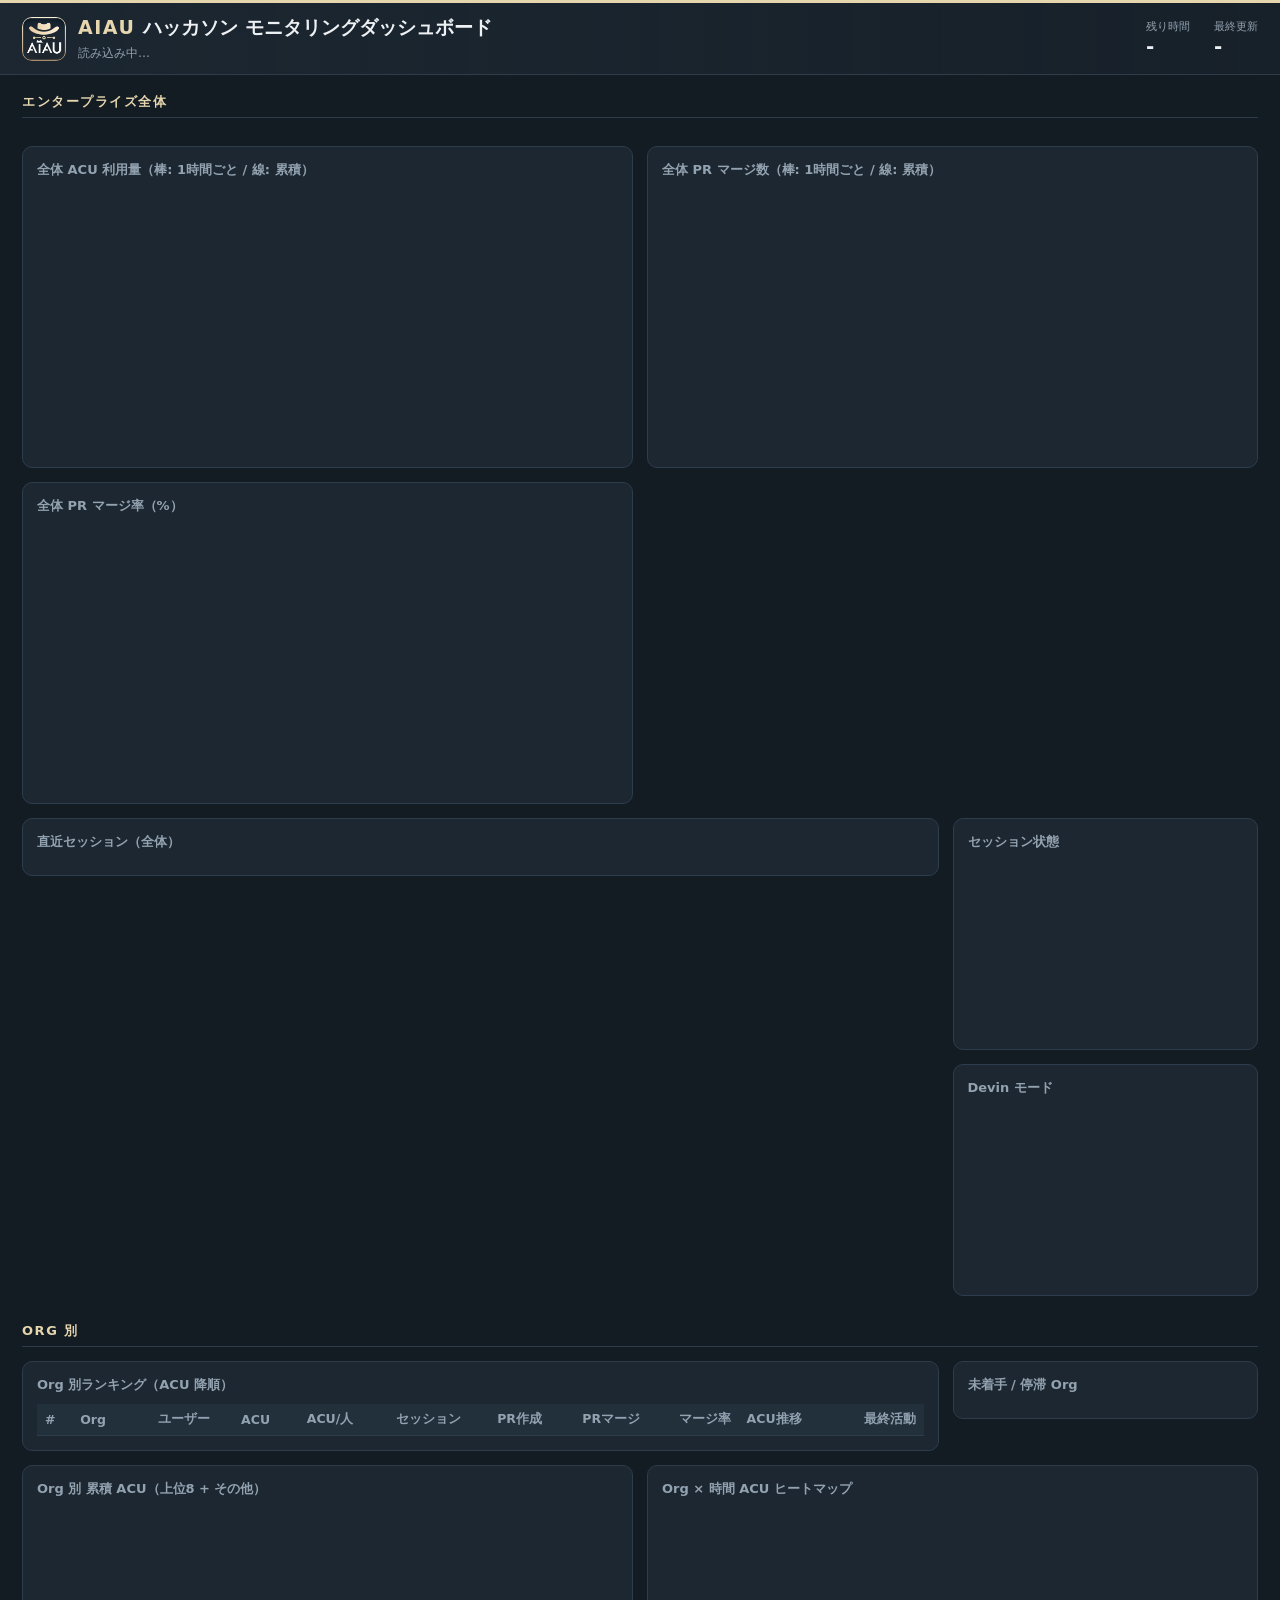
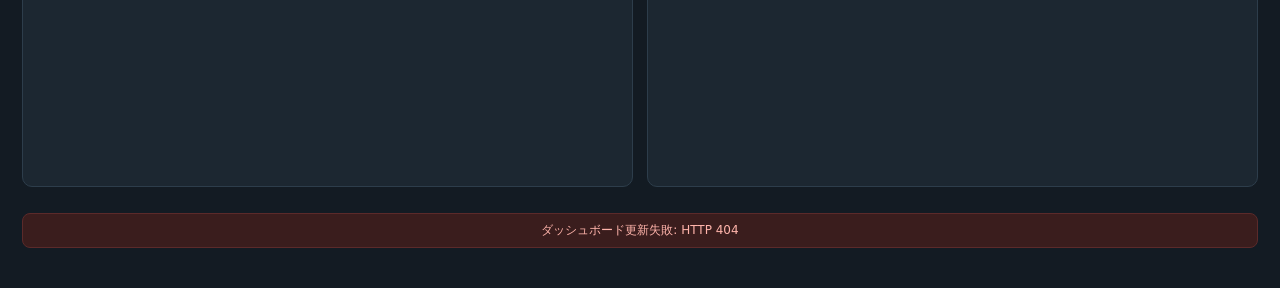
==== static/index.html @ d69ac9da "ハッカソン モニタリングダッシュボードを追加" ====
<!DOCTYPE html>
<html lang="ja">
<head>
<meta charset="utf-8" />
<meta name="viewport" content="width=device-width, initial-scale=1" />
<title>AIAU ハッカソン モニタリングダッシュボード</title>
<link rel="icon" href="/static/logo.png" />
<link rel="stylesheet" href="/static/styles.css" />
</head>
<body>
<header class="topbar">
  <div class="brand">
    <img src="/static/logo.png" alt="AIAU" />
    <div>
      <h1><span class="mark">AIAU</span>ハッカソン モニタリングダッシュボード</h1>
      <div class="sub" id="window-label">読み込み中…</div>
    </div>
  </div>
  <div class="topbar-right">
    <div class="countdown">
      <div class="label">残り時間</div>
      <div class="value" id="countdown">-</div>
    </div>
    <div class="countdown">
      <div class="label">最終更新</div>
      <div class="value" id="updated">-</div>
    </div>
  </div>
</header>

<main>
  <section class="block">
    <h2 class="block-title">エンタープライズ全体</h2>

    <div class="kpis" id="kpis"></div>

    <div class="charts">
      <div class="card">
        <h2>全体 ACU 利用量（棒: 1時間ごと / 線: 累積）</h2>
        <canvas id="chart-acu" height="120"></canvas>
      </div>
      <div class="card">
        <h2>全体 PR マージ数（棒: 1時間ごと / 線: 累積）</h2>
        <canvas id="chart-pr" height="120"></canvas>
      </div>
      <div class="card">
        <h2>全体 PR マージ率（%）</h2>
        <canvas id="chart-rate" height="120"></canvas>
      </div>
    </div>

    <div class="split">
      <div class="card side-wide grow">
        <h2>直近セッション（全体）</h2>
        <div id="feed" class="feed"></div>
      </div>
      <div class="side">
        <div class="card">
          <h2>セッション状態</h2>
          <canvas id="chart-status" height="150"></canvas>
        </div>
        <div class="card">
          <h2>Devin モード</h2>
          <canvas id="chart-mode" height="150"></canvas>
        </div>
      </div>
    </div>
  </section>

  <section class="block">
    <h2 class="block-title">Org 別</h2>

    <div class="split">
      <div class="card grow">
        <h2>Org 別ランキング（ACU 降順）</h2>
        <div class="table-wrap">
          <table id="org-table">
            <thead>
              <tr>
                <th>#</th><th>Org</th><th class="num">ユーザー</th><th class="num">ACU</th>
                <th class="num">ACU/人</th><th class="num">セッション</th><th class="num">PR作成</th>
                <th class="num">PRマージ</th><th class="num">マージ率</th><th>ACU推移</th><th class="num">最終活動</th>
              </tr>
            </thead>
            <tbody></tbody>
          </table>
        </div>
      </div>
      <div class="side">
        <div class="card">
          <h2>未着手 / 停滞 Org</h2>
          <div id="idle-orgs" class="chips"></div>
        </div>
      </div>
    </div>

    <div class="charts">
      <div class="card">
        <h2>Org 別 累積 ACU（上位8 + その他）</h2>
        <canvas id="chart-orgs" height="120"></canvas>
      </div>
      <div class="card">
        <h2>Org × 時間 ACU ヒートマップ</h2>
        <div class="table-wrap" id="heatmap"></div>
      </div>
    </div>
  </section>

  <footer id="footer"></footer>
</main>

<script src="/static/chart.umd.min.js"></script>
<script src="/static/app.js"></script>
</body>
</html>
---- static/styles.css ----
:root {
  --navy: #1c2731;
  --bg: #131b23;
  --panel: #1c2731;
  --panel-2: #22303c;
  --border: #2d3d4b;
  --text: #eef1f4;
  --muted: #93a2b0;
  --accent: #e6d6ae;
  --accent-2: #b39672;
  --green: #6fbf8b;
  --amber: #e0a32e;
  --red: #e5716a;
}

* { box-sizing: border-box; }

body {
  margin: 0;
  background: var(--bg);
  color: var(--text);
  font-family: "Hiragino Sans", "Noto Sans JP", system-ui, -apple-system, sans-serif;
}

.topbar {
  display: flex;
  justify-content: space-between;
  align-items: center;
  gap: 16px;
  padding: 12px 22px;
  border-bottom: 1px solid var(--border);
  border-top: 3px solid var(--accent);
  background: linear-gradient(90deg, var(--navy), #1c273180);
  position: sticky;
  top: 0;
  z-index: 5;
}

.brand { display: flex; align-items: center; gap: 12px; }
.brand img { width: 44px; height: 44px; border-radius: 10px; }
.topbar h1 { font-size: 19px; margin: 0; }
.topbar h1 .mark { color: var(--accent); font-weight: 700; letter-spacing: .08em; margin-right: 8px; }
.sub { color: var(--muted); font-size: 12px; margin-top: 4px; }
.topbar-right { display: flex; gap: 24px; }
.countdown .label { color: var(--muted); font-size: 11px; }
.countdown .value { font-size: 20px; font-variant-numeric: tabular-nums; font-weight: 600; }

main { padding: 18px 22px 40px; display: flex; flex-direction: column; gap: 26px; }

.block { display: flex; flex-direction: column; gap: 14px; }
.block-title {
  margin: 0;
  font-size: 13px;
  font-weight: 700;
  letter-spacing: .12em;
  color: var(--accent);
  text-transform: uppercase;
  padding-bottom: 6px;
  border-bottom: 1px solid var(--border);
}

.kpis {
  display: grid;
  grid-template-columns: repeat(auto-fit, minmax(160px, 1fr));
  gap: 12px;
}

.kpi {
  background: var(--panel);
  border: 1px solid var(--border);
  border-radius: 10px;
  padding: 12px 14px;
}
.kpi .label { color: var(--muted); font-size: 11px; letter-spacing: .02em; }
.kpi { border-top: 2px solid transparent; }
.kpi:first-child { border-top-color: var(--accent); }
.kpi .value { font-size: 24px; font-weight: 650; font-variant-numeric: tabular-nums; margin-top: 4px; }
.kpi .hint { color: var(--muted); font-size: 11px; margin-top: 2px; }
.kpi.good .value { color: var(--green); }
.kpi.warn .value { color: var(--amber); }
.kpi.bad .value { color: var(--red); }

.card {
  background: var(--panel);
  border: 1px solid var(--border);
  border-radius: 10px;
  padding: 14px;
  min-width: 0;
}
.card h2 { font-size: 13px; margin: 0 0 10px; color: var(--muted); font-weight: 600; }

.charts .card canvas { height: 260px !important; max-height: 260px; }
.charts #heatmap { max-height: 280px; }
.side .card canvas, .side-wide .card canvas { height: 170px !important; max-height: 170px; }
#chart-status, #chart-mode { height: 170px !important; max-height: 170px; }

.charts { display: grid; grid-template-columns: repeat(auto-fit, minmax(420px, 1fr)); gap: 14px; }
.split { display: grid; grid-template-columns: minmax(0, 3fr) minmax(260px, 1fr); gap: 14px; align-items: start; }
.side { display: flex; flex-direction: column; gap: 14px; }
.grow { min-width: 0; }

.table-wrap { overflow: auto; max-height: 520px; }
table { width: 100%; border-collapse: collapse; font-size: 12.5px; }
th, td { padding: 7px 8px; text-align: left; border-bottom: 1px solid var(--border); white-space: nowrap; }
th { position: sticky; top: 0; background: var(--panel-2); color: var(--muted); font-weight: 600; z-index: 1; }
td.num, th.num { text-align: right; font-variant-numeric: tabular-nums; }
tbody tr:hover { background: #24323f; }
.rank-1 td:nth-child(2), .rank-2 td:nth-child(2), .rank-3 td:nth-child(2) { color: var(--accent); font-weight: 650; }

.spark { display: flex; align-items: flex-end; gap: 1px; height: 22px; width: 130px; }
.spark i { flex: 1; background: var(--accent); opacity: .75; min-height: 1px; border-radius: 1px; }

.chips { display: flex; flex-wrap: wrap; gap: 6px; }
.chip {
  background: #2b1d1d; border: 1px solid #5b2a2a; color: #ffb4ab;
  padding: 4px 8px; border-radius: 999px; font-size: 11.5px;
}
.chip.ok { background: #16281c; border-color: #245c33; color: #7ee2a8; }
.chip.gold { background: #2c2718; border-color: #6b5a33; color: var(--accent); }

.feed { display: flex; flex-direction: column; gap: 8px; max-height: 380px; overflow: auto; }
.feed-item { border: 1px solid var(--border); border-radius: 8px; padding: 8px 10px; background: var(--panel-2); }
.feed-item a { color: var(--text); text-decoration: none; font-size: 12.5px; }
.feed-item a:hover { color: var(--accent); }
.feed-meta { color: var(--muted); font-size: 11px; margin-top: 4px; display: flex; gap: 8px; flex-wrap: wrap; }
.dot { width: 7px; height: 7px; border-radius: 50%; display: inline-block; margin-right: 5px; }
.dot.running { background: var(--green); }
.dot.suspended, .dot.exit { background: var(--muted); }
.dot.error { background: var(--red); }
.dot.new, .dot.claimed, .dot.resuming { background: var(--accent); }

#heatmap table td { padding: 0; }
.hm-cell { width: 26px; height: 20px; border-radius: 3px; }
.hm-label { color: var(--muted); font-size: 11px; padding-right: 8px !important; max-width: 160px; overflow: hidden; text-overflow: ellipsis; }
.hm-head { color: var(--muted); font-size: 10px; text-align: center !important; }

footer { color: var(--muted); font-size: 11px; text-align: center; }
footer .brand-note { color: var(--accent-2); }
.error-banner { background: #3a1d1d; border: 1px solid #5b2a2a; color: #ffb4ab; padding: 8px 12px; border-radius: 8px; font-size: 12px; }
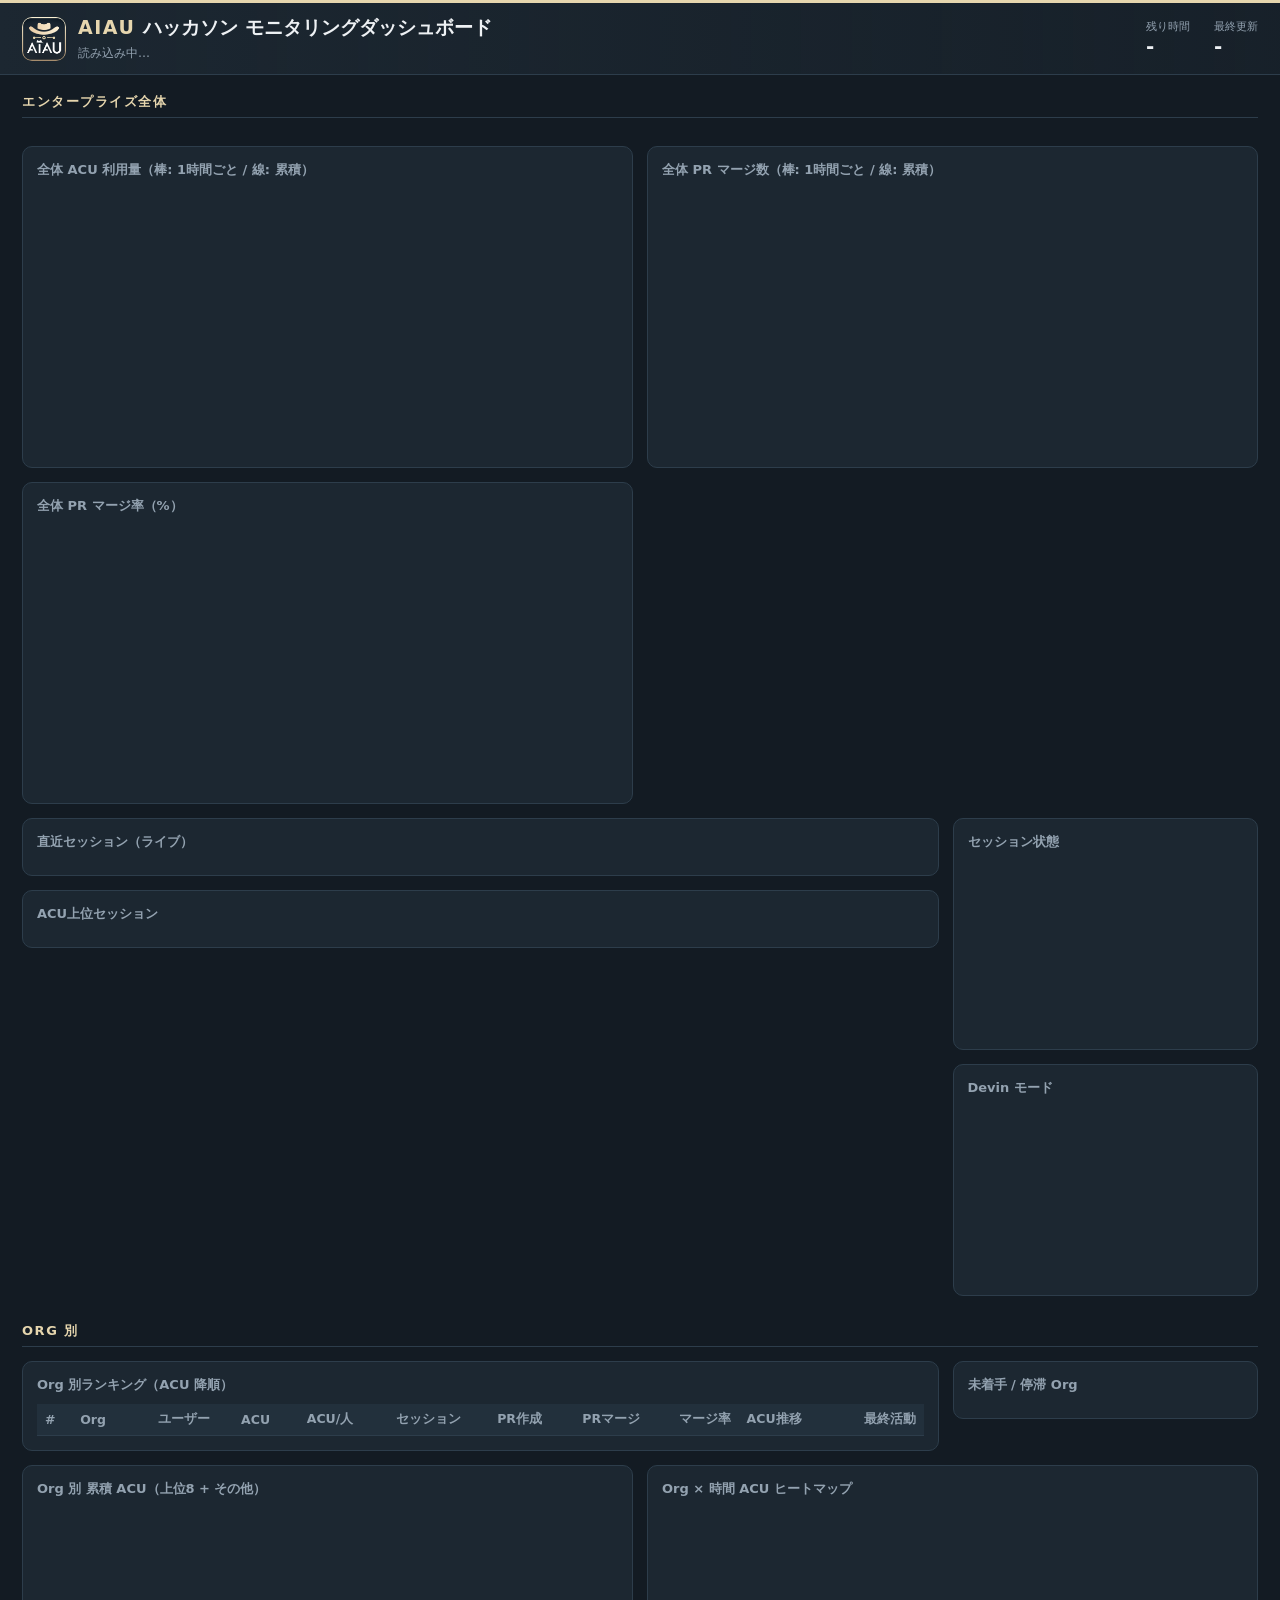
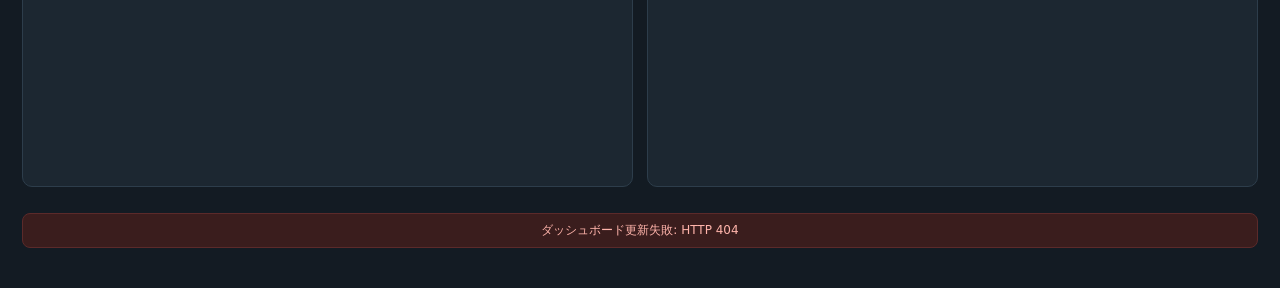
==== commit 7e923021: "ACU上位セッション一覧を追加" ====
--- a/static/index.html
+++ b/static/index.html
@@ -50,9 +50,15 @@
     </div>
 
     <div class="split">
-      <div class="card side-wide grow">
-        <h2>直近セッション（全体）</h2>
-        <div id="feed" class="feed"></div>
+      <div class="side-wide grow feed-stack">
+        <div class="card">
+          <h2>直近セッション（ライブ）</h2>
+          <div id="feed" class="feed"></div>
+        </div>
+        <div class="card">
+          <h2>ACU上位セッション</h2>
+          <div id="top-feed" class="feed"></div>
+        </div>
       </div>
       <div class="side">
         <div class="card">
--- a/static/styles.css
+++ b/static/styles.css
@@ -119,6 +119,7 @@
 .chip.gold { background: #2c2718; border-color: #6b5a33; color: var(--accent); }
 
 .feed { display: flex; flex-direction: column; gap: 8px; max-height: 380px; overflow: auto; }
+.feed-stack { display: flex; flex-direction: column; gap: 14px; }
 .feed-item { border: 1px solid var(--border); border-radius: 8px; padding: 8px 10px; background: var(--panel-2); }
 .feed-item a { color: var(--text); text-decoration: none; font-size: 12.5px; }
 .feed-item a:hover { color: var(--accent); }
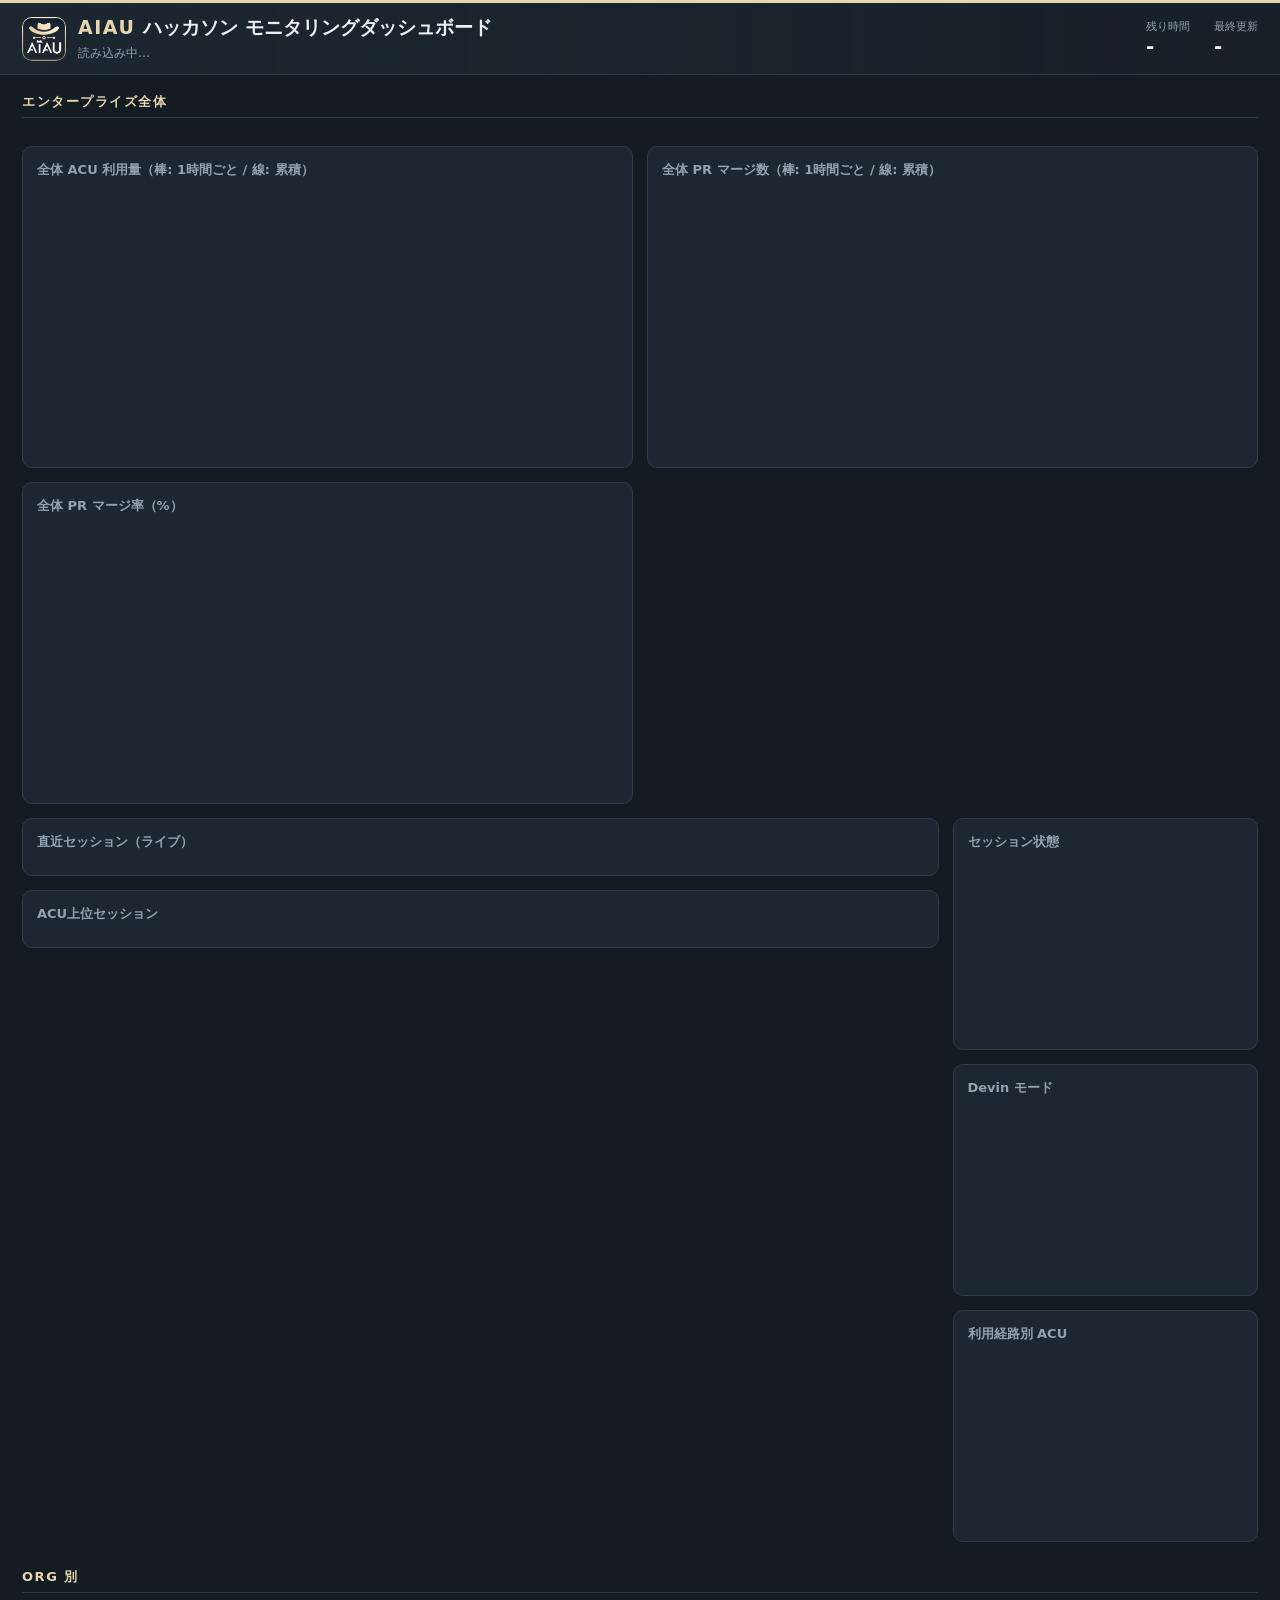
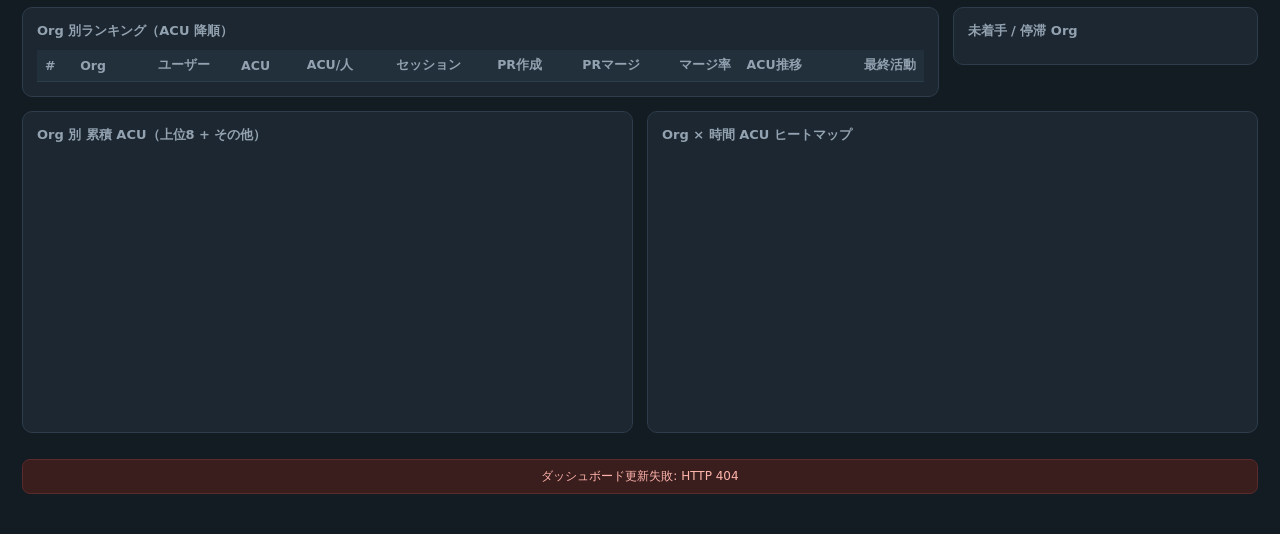
==== commit 151acaa8: "利用経路別ACUドーナツを追加" ====
--- a/static/index.html
+++ b/static/index.html
@@ -69,6 +69,10 @@
           <h2>Devin モード</h2>
           <canvas id="chart-mode" height="150"></canvas>
         </div>
+        <div class="card">
+          <h2>利用経路別 ACU</h2>
+          <canvas id="chart-origin" height="150"></canvas>
+        </div>
       </div>
     </div>
   </section>
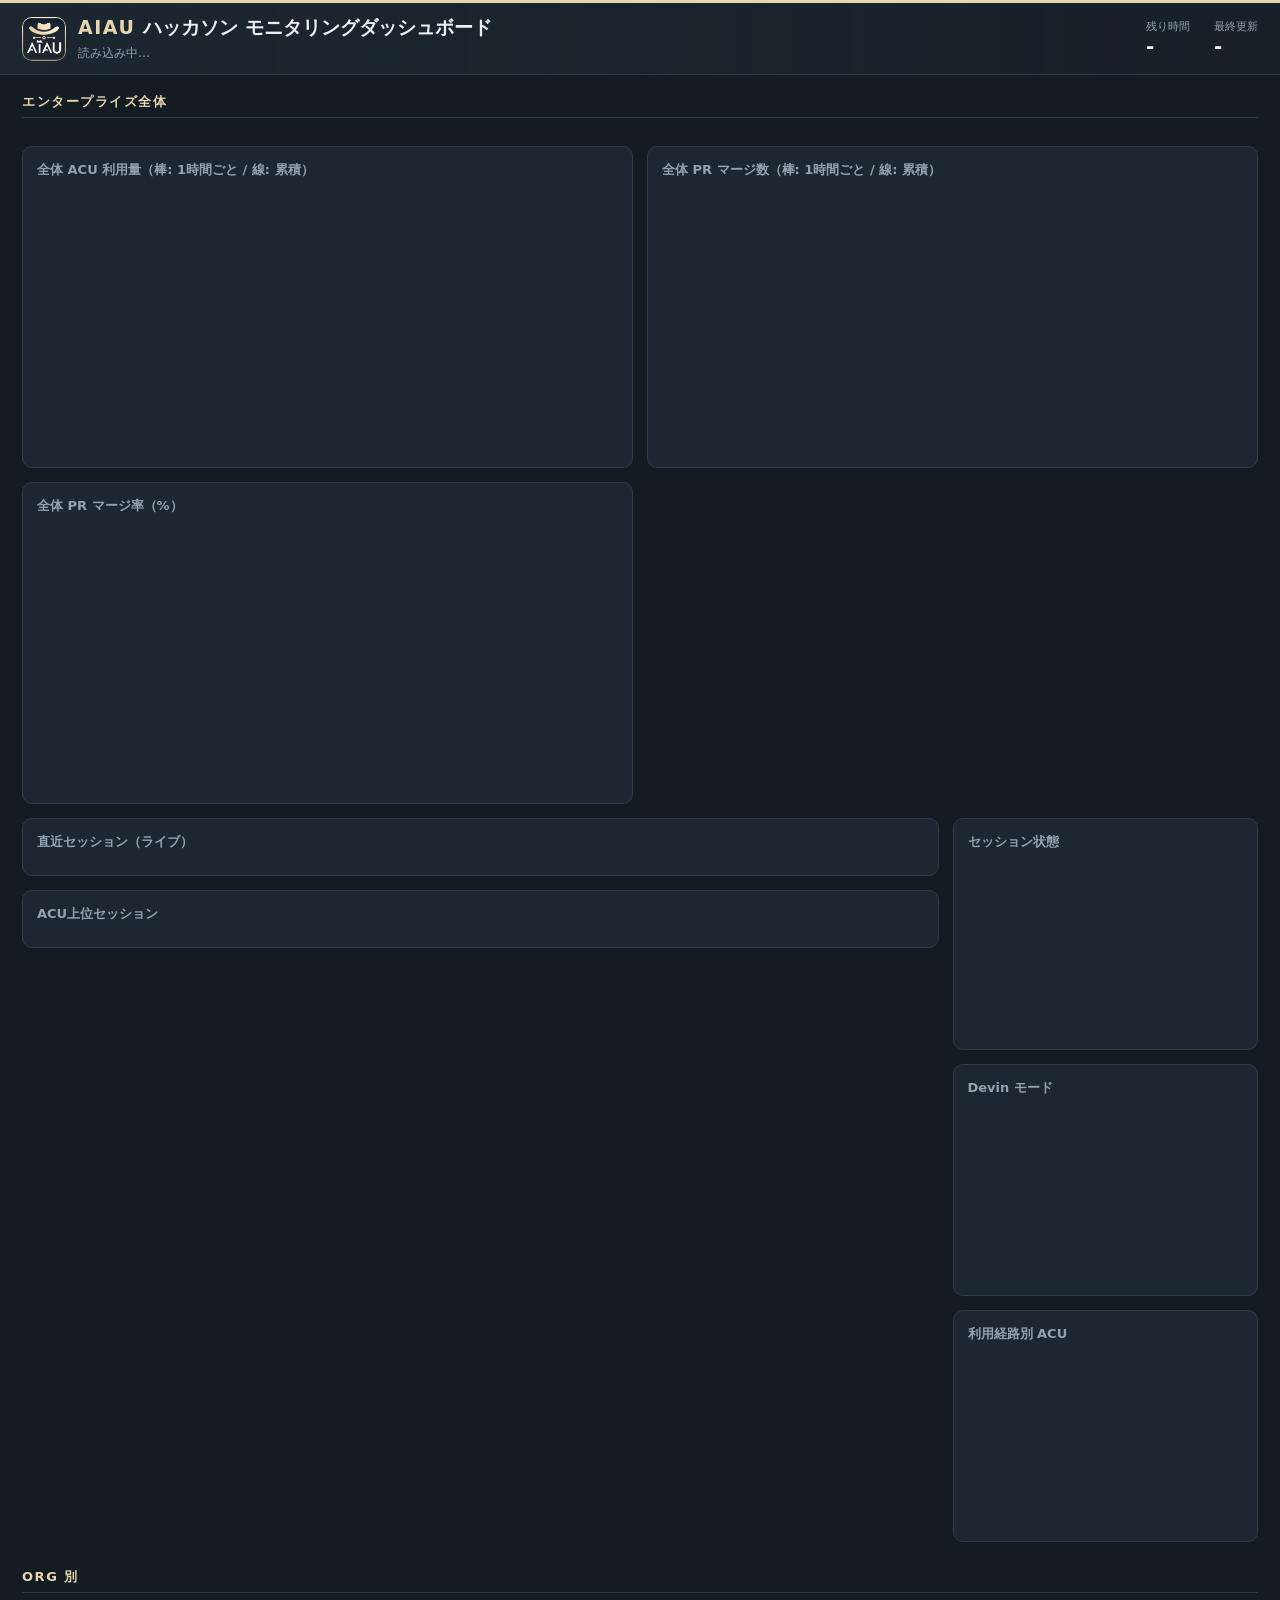
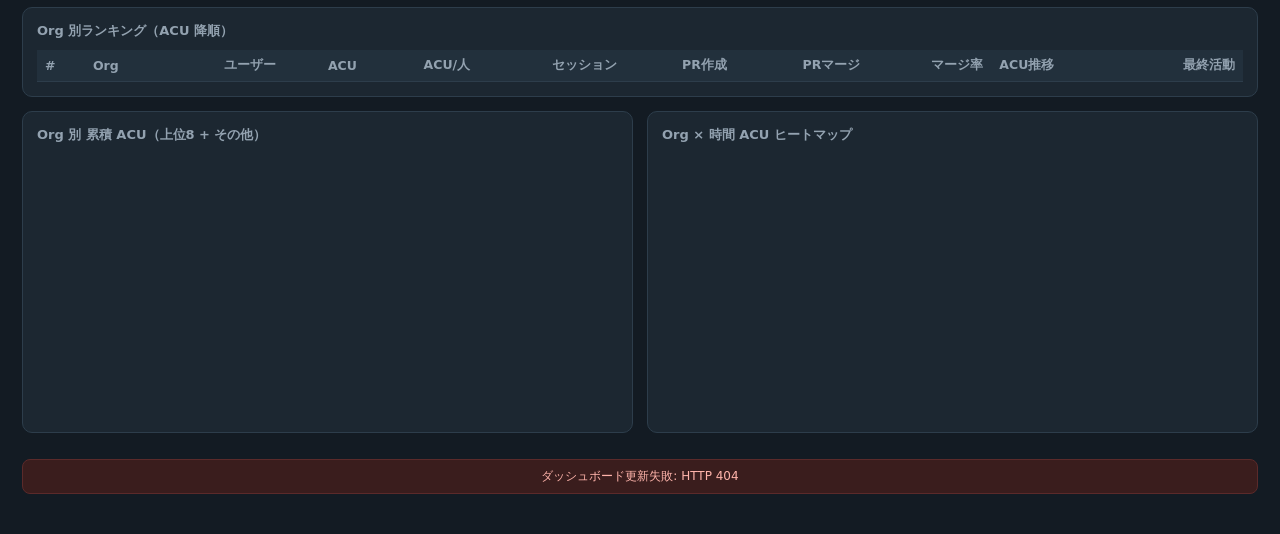
==== commit 3dd5fc57: "Org別制作内容サマリーを追加" ====
--- a/static/index.html
+++ b/static/index.html
@@ -80,8 +80,7 @@
   <section class="block">
     <h2 class="block-title">Org 別</h2>
 
-    <div class="split">
-      <div class="card grow">
+    <div class="card">
         <h2>Org 別ランキング（ACU 降順）</h2>
         <div class="table-wrap">
           <table id="org-table">
@@ -95,13 +94,6 @@
             <tbody></tbody>
           </table>
         </div>
-      </div>
-      <div class="side">
-        <div class="card">
-          <h2>未着手 / 停滞 Org</h2>
-          <div id="idle-orgs" class="chips"></div>
-        </div>
-      </div>
     </div>
 
     <div class="charts">
--- a/static/styles.css
+++ b/static/styles.css
@@ -102,6 +102,7 @@
 .table-wrap { overflow: auto; max-height: 520px; }
 table { width: 100%; border-collapse: collapse; font-size: 12.5px; }
 th, td { padding: 7px 8px; text-align: left; border-bottom: 1px solid var(--border); white-space: nowrap; }
+.org-summary { white-space: normal; min-width: 280px; max-width: 520px; line-height: 1.4; }
 th { position: sticky; top: 0; background: var(--panel-2); color: var(--muted); font-weight: 600; z-index: 1; }
 td.num, th.num { text-align: right; font-variant-numeric: tabular-nums; }
 tbody tr:hover { background: #24323f; }
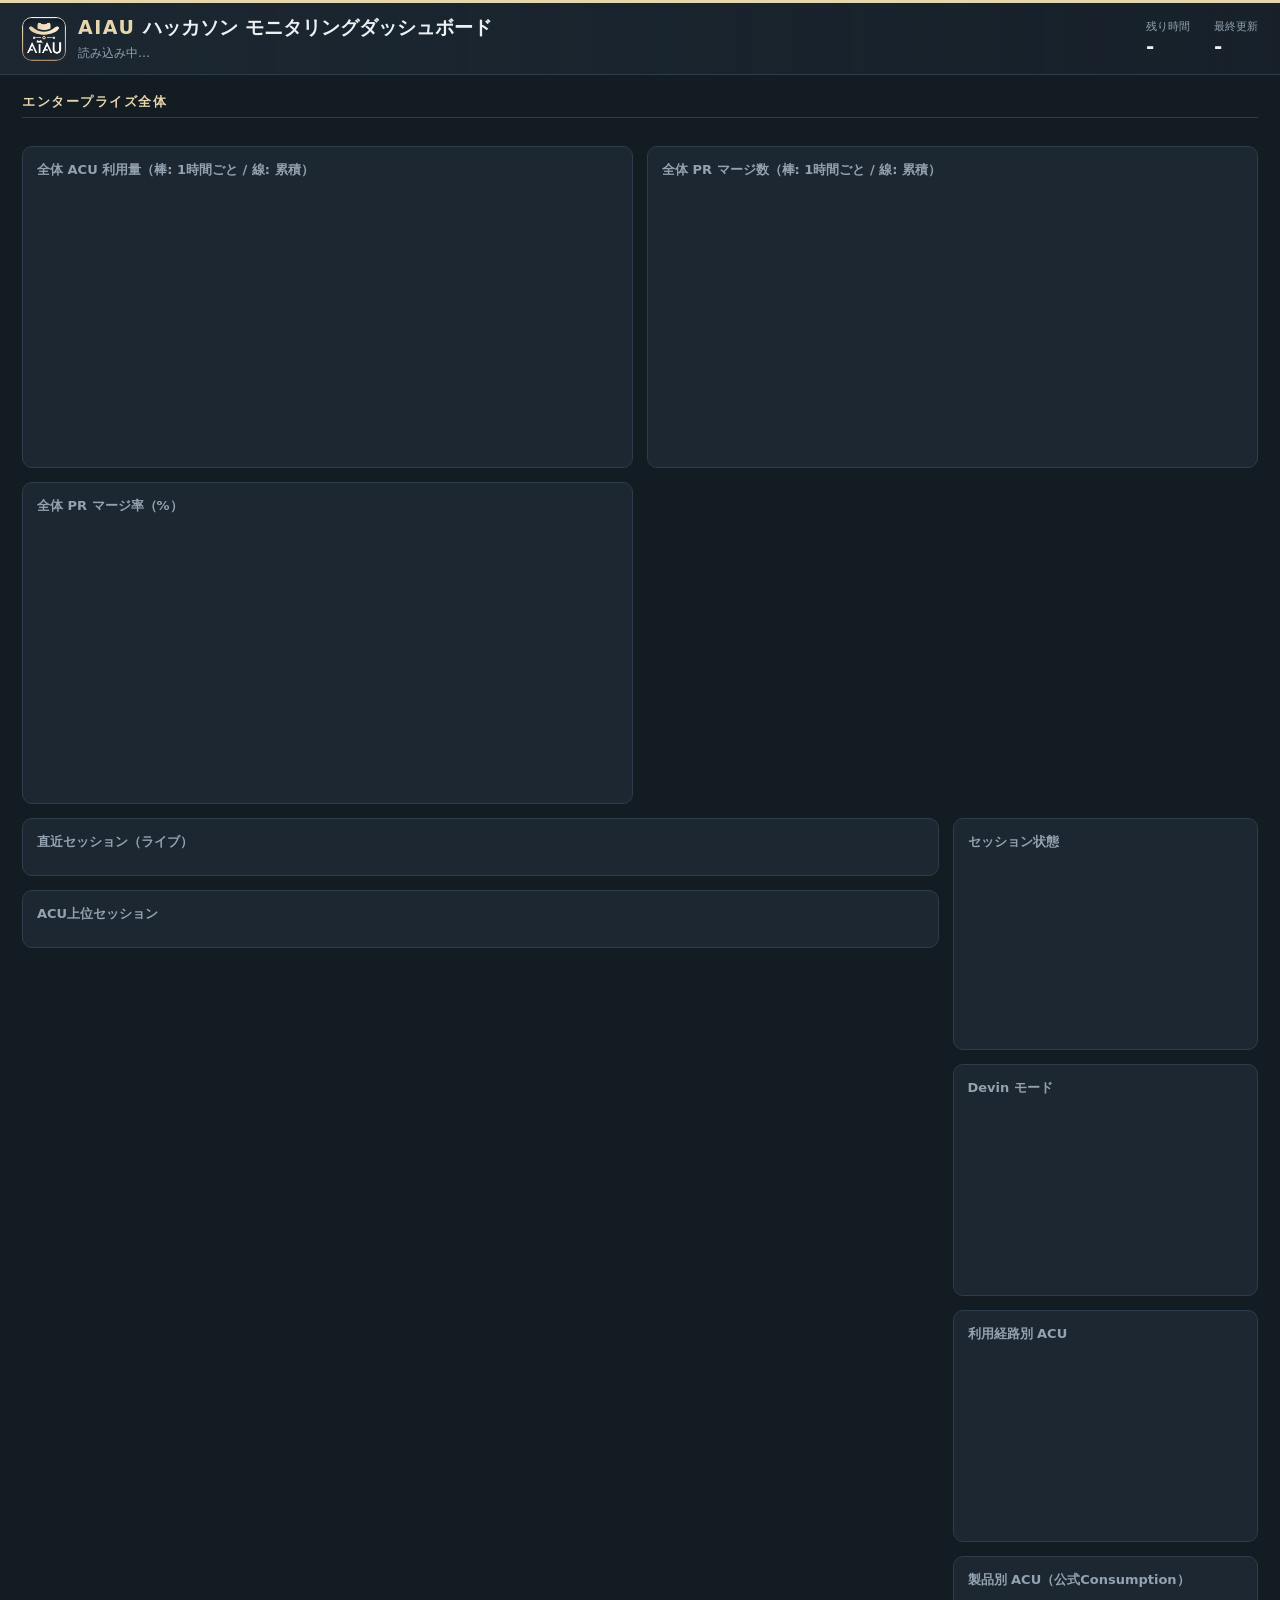
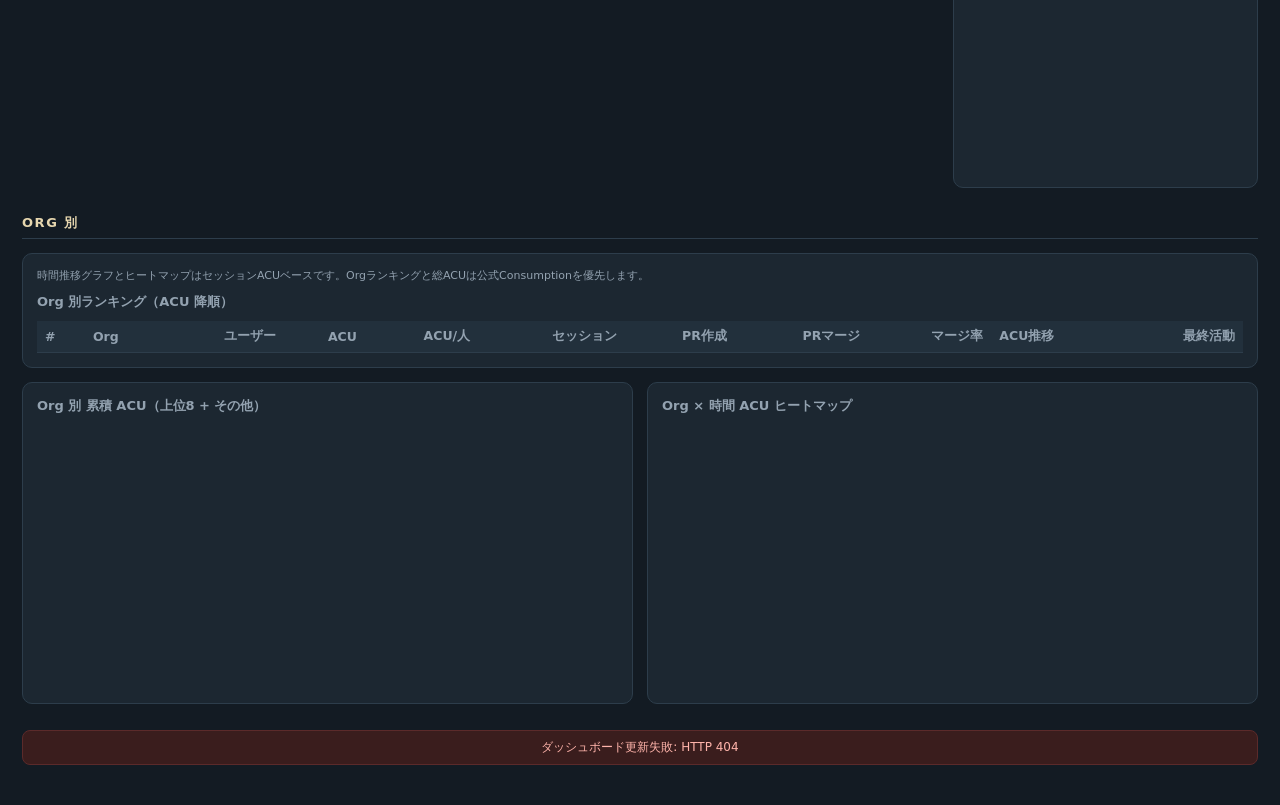
==== commit bb876783: "公式ConsumptionのACU集計に対応" ====
--- a/static/index.html
+++ b/static/index.html
@@ -73,6 +73,10 @@
           <h2>利用経路別 ACU</h2>
           <canvas id="chart-origin" height="150"></canvas>
         </div>
+        <div class="card">
+          <h2>製品別 ACU（公式Consumption）</h2>
+          <canvas id="chart-product" height="150"></canvas>
+        </div>
       </div>
     </div>
   </section>
@@ -81,6 +85,7 @@
     <h2 class="block-title">Org 別</h2>
 
     <div class="card">
+        <p class="chart-note">時間推移グラフとヒートマップはセッションACUベースです。Orgランキングと総ACUは公式Consumptionを優先します。</p>
         <h2>Org 別ランキング（ACU 降順）</h2>
         <div class="table-wrap">
           <table id="org-table">
--- a/static/styles.css
+++ b/static/styles.css
@@ -93,6 +93,7 @@
 .charts #heatmap { max-height: 280px; }
 .side .card canvas, .side-wide .card canvas { height: 170px !important; max-height: 170px; }
 #chart-status, #chart-mode { height: 170px !important; max-height: 170px; }
+.chart-note { color: var(--muted); font-size: 11px; margin: 0 0 10px; }
 
 .charts { display: grid; grid-template-columns: repeat(auto-fit, minmax(420px, 1fr)); gap: 14px; }
 .split { display: grid; grid-template-columns: minmax(0, 3fr) minmax(260px, 1fr); gap: 14px; align-items: start; }
@@ -103,6 +104,7 @@
 table { width: 100%; border-collapse: collapse; font-size: 12.5px; }
 th, td { padding: 7px 8px; text-align: left; border-bottom: 1px solid var(--border); white-space: nowrap; }
 .org-summary { white-space: normal; min-width: 280px; max-width: 520px; line-height: 1.4; }
+.product-breakdown { white-space: normal; min-width: 190px; line-height: 1.4; color: var(--muted); }
 th { position: sticky; top: 0; background: var(--panel-2); color: var(--muted); font-weight: 600; z-index: 1; }
 td.num, th.num { text-align: right; font-variant-numeric: tabular-nums; }
 tbody tr:hover { background: #24323f; }
